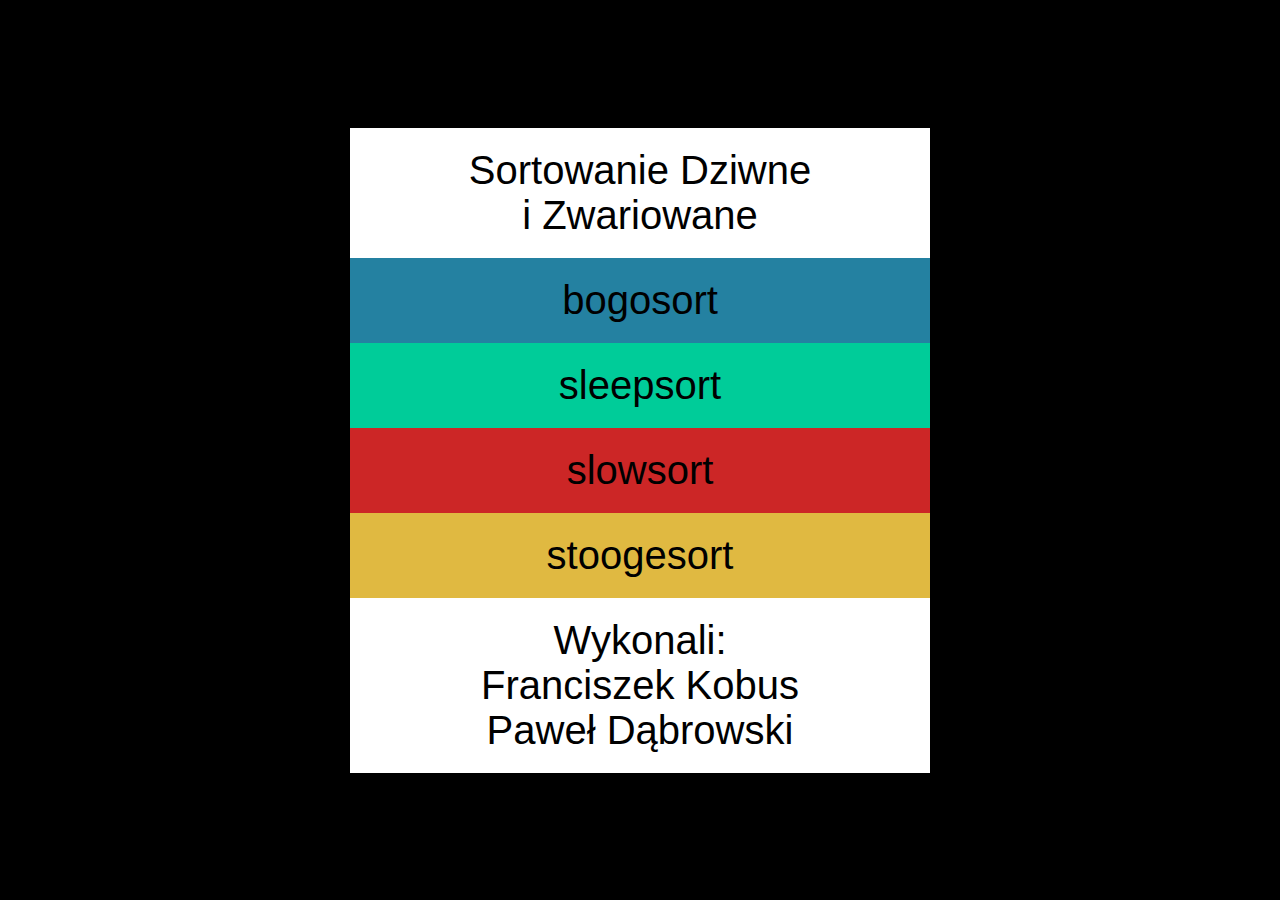
==== index.html @ f7e65767 "Update index.html" ====
<!DOCTYPE html>
<html lang="pl">
	<head>
		<meta charset="UTF-8">
		<meta name="robots" content="index,follow">
		<meta name="description" content="A website for downloading game projects.">
		<meta name = "keywords" content="games, projects, scrapyard, bombs">
		<meta http-equiv="X-UA-Compatible" content="IE=edge">
		<link rel="stylesheet" type="text/css" href="/style.css">
		<meta name="viewport" content="width=device-width, initial-scale=1.0">
		<title>programmer.gq</title>
		<link rel="shortcut icon" href="/cpu_logo_FFFFFF.png" type="image/png">
	</head>
	<body>	
		<div>	
			<a href="https://tm1edupl-my.sharepoint.com/:p:/g/personal/pawel_dabrowski_tm1_edu_pl/EddR95AfZ2xMr7rbuIK_nrEBK0hIOiQg-G4Y0O1z-LL-gg?e=LdRM6D">
				<button id="button0">
					Sortowanie Dziwne<br>i Zwariowane
				</button>
			</a>
			<a href="https://programmer.gq/bogosort">
				<button id="button1">
					bogosort
				</button>
			</a>
			<a href="https://programmer.gq/sleepsort">
				<button id="button2">
					sleepsort
				</button>
			</a>
			<a href="https://programmer.gq/slowsort">
				<button id="button3">
					slowsort
				</button>
			</a>
			<a href="https://programmer.gq/stoogesort">
				<button id="button4">
					stoogesort
				</button>
			</a>
			<a href="https://tm1edupl-my.sharepoint.com/:p:/g/personal/pawel_dabrowski_tm1_edu_pl/EddR95AfZ2xMr7rbuIK_nrEBK0hIOiQg-G4Y0O1z-LL-gg?e=LdRM6D">
				<button id="button5">
					Wykonali:<br>Franciszek Kobus<br>Paweł Dąbrowski
				</button>
			</a>
		</div>
	</body>
</html>
---- style.css ----
html{
	width:100%;
	height:100%;
	margin:0;
	padding:0;
}

body{
	background-color:#000000;
	width:100%;
	height:100%;
	margin:0;
	padding:0;
	font-family:Helvetica;
}

div{
	display:flex;
	flex-direction:column;
	justify-content:center;
	align-items: center;
	width:100%;
	height:100%;
	margin:0;
	padding:0;
}
  
img{
	max-width:50%;
	max-height:50%;
}

#button0{
	width:70vw;
	max-width:580px;
	color:#000000;
	font-size:clamp(0px, 6vw, 40px);
	background:#ffffff;
	padding:clamp(0px, 3vw, 20px);
	border:none;
}	

#button1{
	width:70vw;
	max-width:580px;
	color:#000000;
	font-size:clamp(0px, 6vw, 40px);
	background:#2481a1;
	padding:clamp(0px, 3vw, 20px);
	border:none;
}

#button1:hover{
	background:#ffffff;
}

#button2{
	width:70vw;
	max-width:580px;
	color:#000000;
	font-size:clamp(0px, 6vw, 40px);
	background:#00cc99;
	padding:clamp(0px, 3vw, 20px);
	border:none;
}

#button2:hover{
	background:#ffffff;
}

#button3{
	width:70vw;
	max-width:580px;
	color:#000000;
	font-size:clamp(0px, 6vw, 40px);
	background:#cc2626;
	padding:clamp(0px, 3vw, 20px);
	border:none;
}

#button3:hover{
	background:#ffffff;
}

#button4{
	width:70vw;
	max-width:580px;
	color:#000000;
	font-size:clamp(0px, 6vw, 40px);
	background:#e0b941;
	padding:clamp(0px, 3vw, 20px);
	border:none;
}

#button4:hover{
	background:#ffffff;
}

#button5{
	width:70vw;
	max-width:580px;
	color:#000000;
	font-size:clamp(0px, 6vw, 40px);
	background:#ffffff;
	padding:clamp(0px, 3vw, 20px);
	border:none;
}
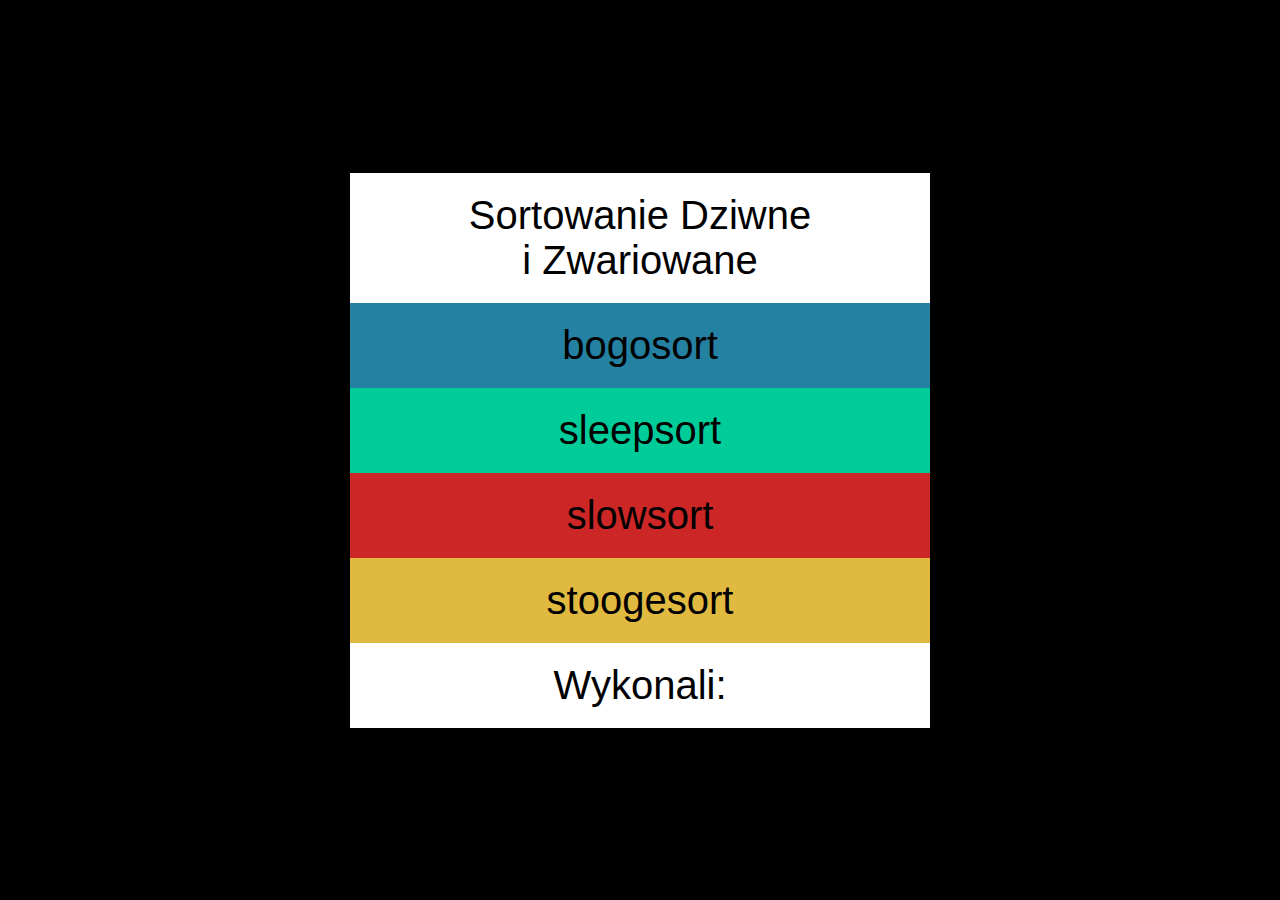
==== commit 5816a5ab: "Update index.html" ====
--- a/index.html
+++ b/index.html
@@ -40,7 +40,7 @@
 			</a>
 			<a href="https://tm1edupl-my.sharepoint.com/:p:/g/personal/pawel_dabrowski_tm1_edu_pl/EddR95AfZ2xMr7rbuIK_nrEBK0hIOiQg-G4Y0O1z-LL-gg?e=LdRM6D">
 				<button id="button5">
-					Wykonali:<br>Franciszek Kobus<br>Paweł Dąbrowski
+					Wykonali:
 				</button>
 			</a>
 		</div>
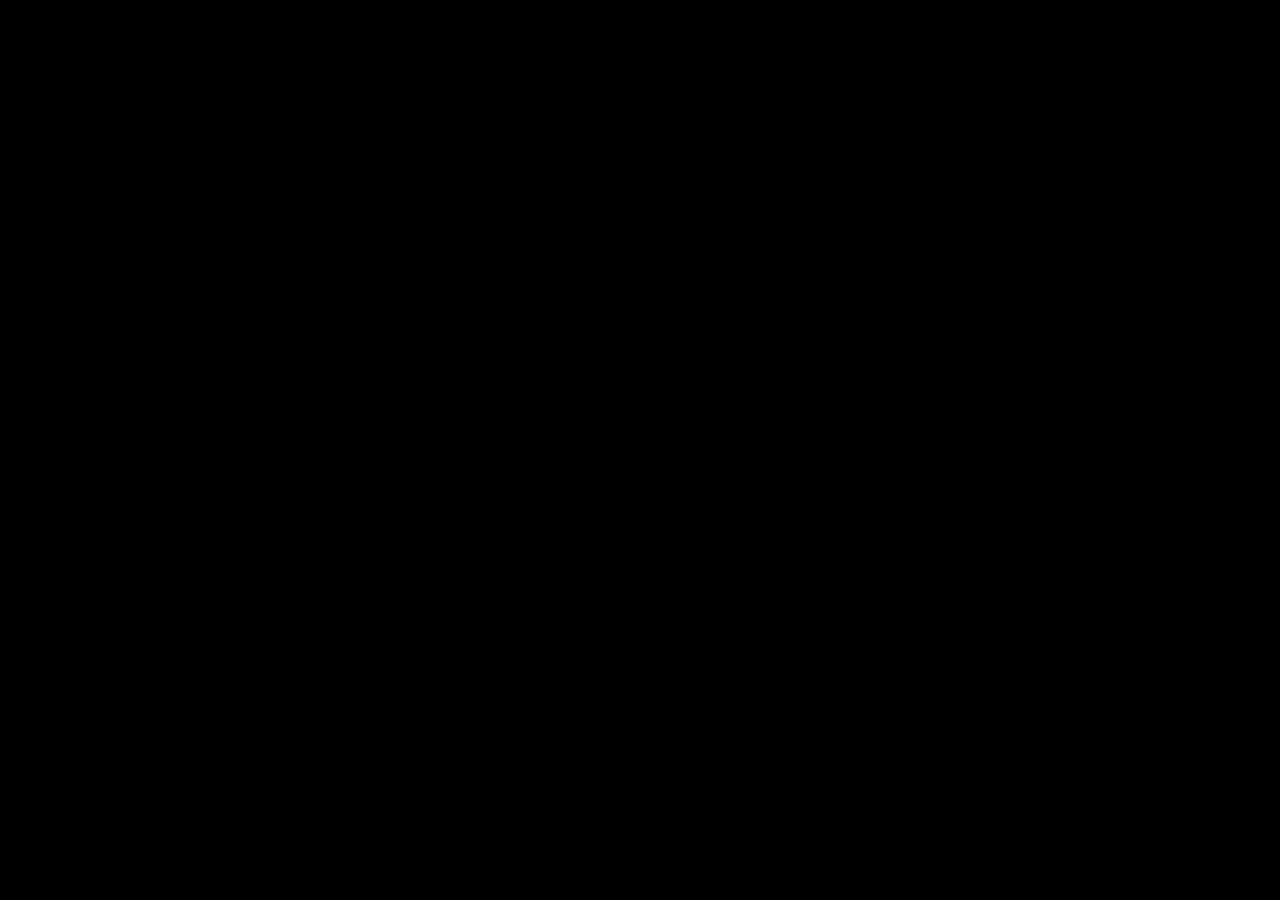
==== commit 1b931f27: "Update index.html" ====
--- a/index.html
+++ b/index.html
@@ -12,37 +12,5 @@
 		<link rel="shortcut icon" href="/cpu_logo_FFFFFF.png" type="image/png">
 	</head>
 	<body>	
-		<div>	
-			<a href="https://tm1edupl-my.sharepoint.com/:p:/g/personal/pawel_dabrowski_tm1_edu_pl/EddR95AfZ2xMr7rbuIK_nrEBK0hIOiQg-G4Y0O1z-LL-gg?e=LdRM6D">
-				<button id="button0">
-					Sortowanie Dziwne<br>i Zwariowane
-				</button>
-			</a>
-			<a href="https://programmer.gq/bogosort">
-				<button id="button1">
-					bogosort
-				</button>
-			</a>
-			<a href="https://programmer.gq/sleepsort">
-				<button id="button2">
-					sleepsort
-				</button>
-			</a>
-			<a href="https://programmer.gq/slowsort">
-				<button id="button3">
-					slowsort
-				</button>
-			</a>
-			<a href="https://programmer.gq/stoogesort">
-				<button id="button4">
-					stoogesort
-				</button>
-			</a>
-			<a href="https://tm1edupl-my.sharepoint.com/:p:/g/personal/pawel_dabrowski_tm1_edu_pl/EddR95AfZ2xMr7rbuIK_nrEBK0hIOiQg-G4Y0O1z-LL-gg?e=LdRM6D">
-				<button id="button5">
-					Wykonali:
-				</button>
-			</a>
-		</div>
 	</body>
 </html>
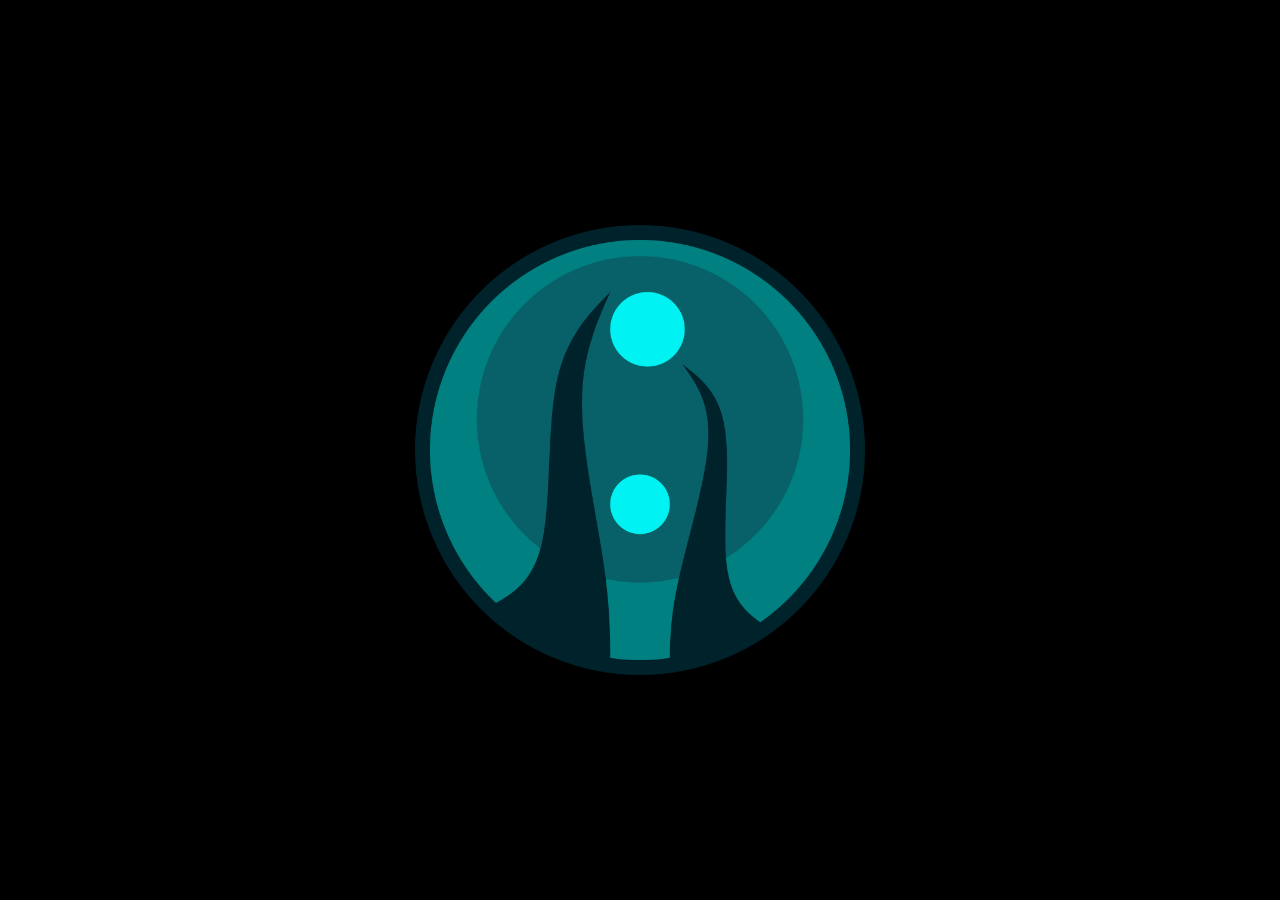
==== commit a512a281: "Update index.html" ====
--- a/index.html
+++ b/index.html
@@ -9,8 +9,11 @@
 		<link rel="stylesheet" type="text/css" href="/style.css">
 		<meta name="viewport" content="width=device-width, initial-scale=1.0">
 		<title>programmer.gq</title>
-		<link rel="shortcut icon" href="/cpu_logo_FFFFFF.png" type="image/png">
+		<link rel="shortcut icon" href="/dual_mountain_logo.png" type="image/png">
 	</head>
-	<body>	
+	<body>
+		<div>
+			 <img src="/dual_mountain_logo.png" alt="logo"> 
+		</div>
 	</body>
 </html>
